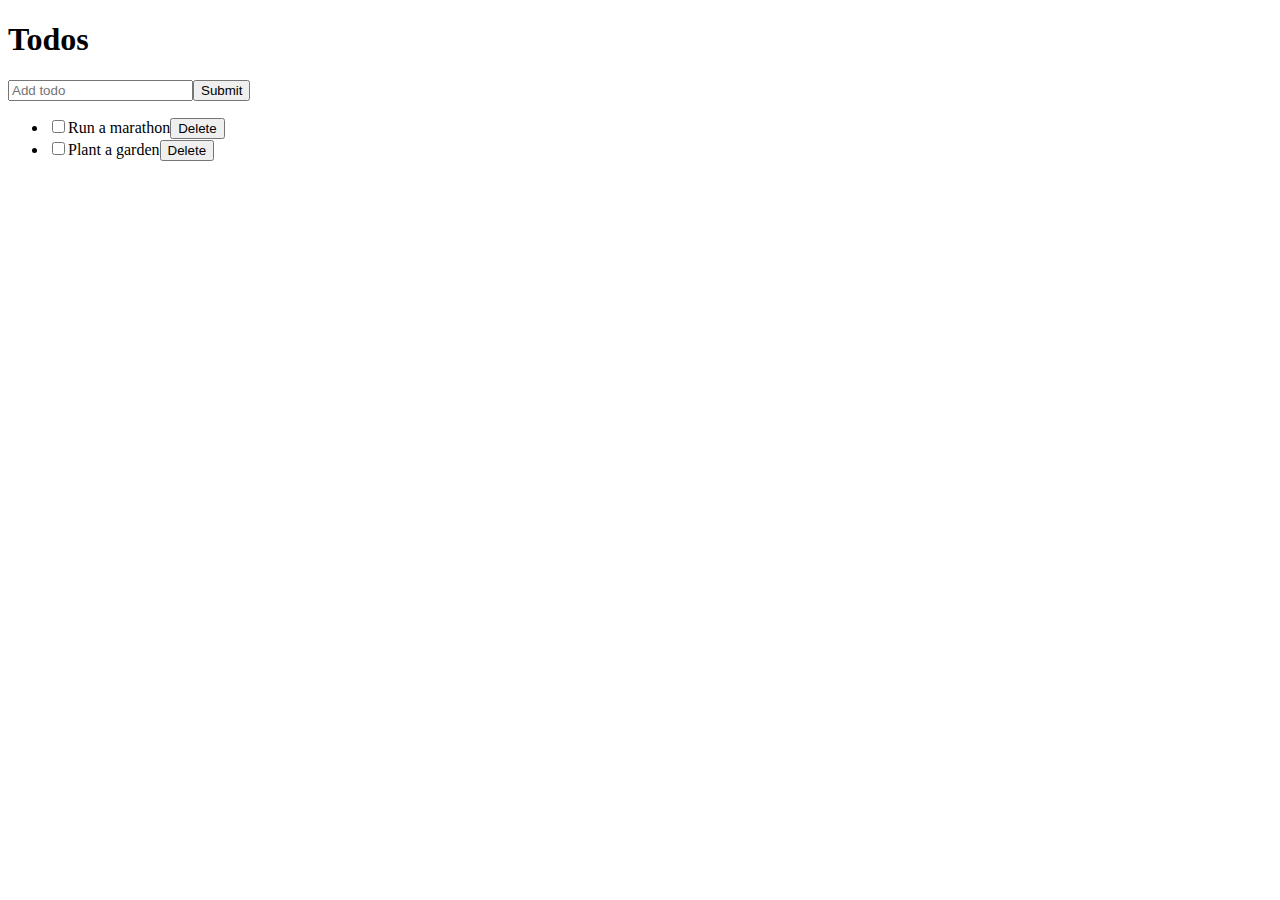
==== mvcjs01/index.html @ 1a706cd7 "segundo parcial" ====
<!DOCTYPE html>
<html lang="en">

<head>
    <meta charset="UTF-8">
    <meta name="viewport" content="width=device-width, initial-scale=1.0">
    <meta http-equiv="X-UA-Compatible" content="ie=edge">
    <title>Document</title>
    <link href="css/style.css">
    <link rel="shortcut icon" href="favicon.ico" type="image/x-icon">
    <link rel="icon" href="favicon.ico" type="image/x-icon">
</head>

<body>
    <div id="root"></div>

    <script src="js/script02.js"></script>
</body>

</html>
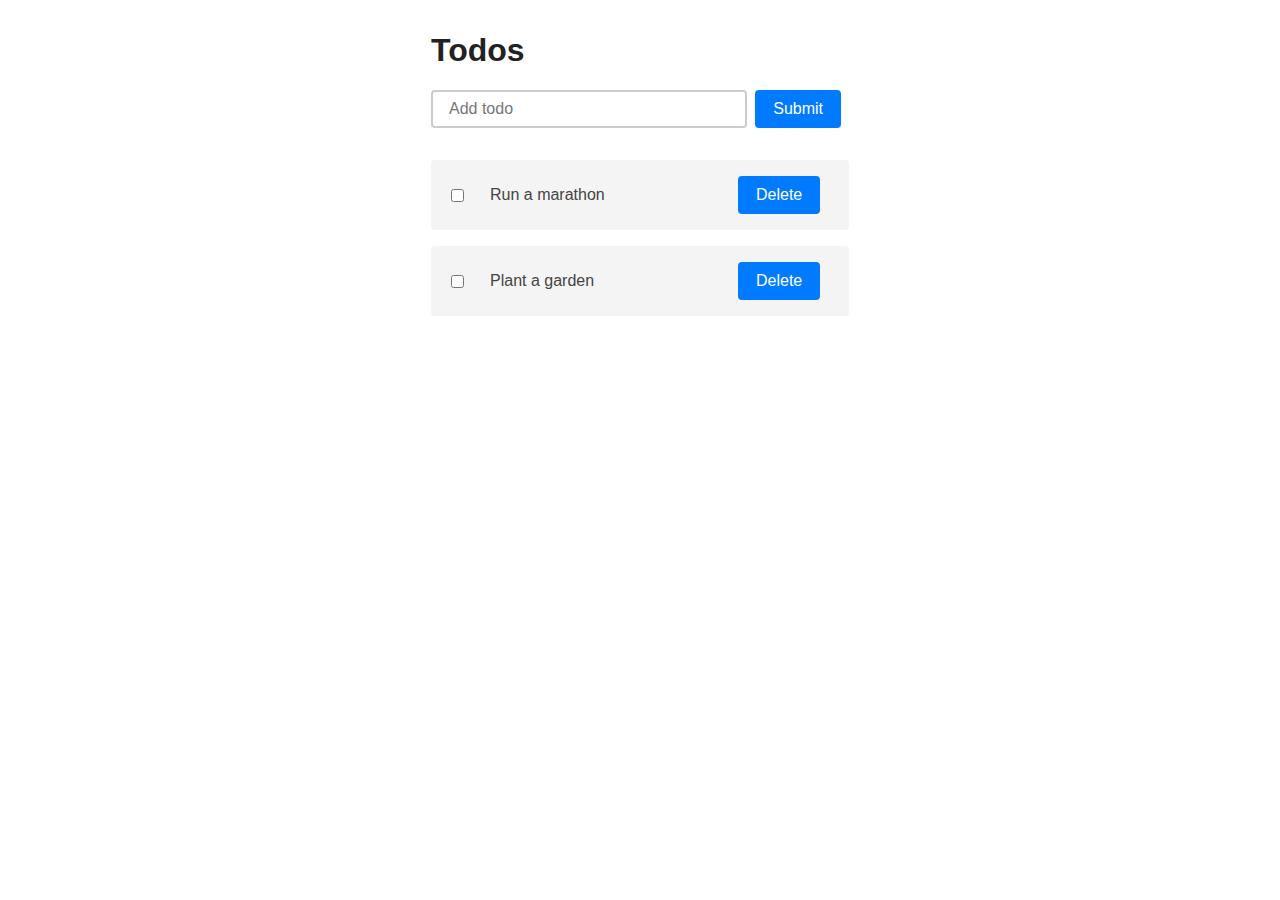
==== commit 771a0178: "Edit, Update, Delete and Toggle" ====
--- a/mvcjs01/index.html
+++ b/mvcjs01/index.html
@@ -6,7 +6,7 @@
     <meta name="viewport" content="width=device-width, initial-scale=1.0">
     <meta http-equiv="X-UA-Compatible" content="ie=edge">
     <title>Document</title>
-    <link href="css/style.css">
+    <link rel="stylesheet" href="css/style.css">
     <link rel="shortcut icon" href="favicon.ico" type="image/x-icon">
     <link rel="icon" href="favicon.ico" type="image/x-icon">
 </head>
--- a/mvcjs01/css/style.css
+++ b/mvcjs01/css/style.css
@@ -0,0 +1,90 @@
+*,
+*::before,
+*::after {
+    box-sizing: border-box
+}
+
+html {
+    font-family: sans-serif;
+    font-size: 1rem;
+    color: #444;
+}
+
+#root {
+    max-width: 450px;
+    margin: 2rem auto;
+    padding: 0 1rem;
+}
+
+form {
+    display: flex;
+    margin-bottom: 2rem;
+}
+
+[type="text"],
+button {
+    display: inline-block;
+    -webkit-appearance: none;
+    padding: .5rem 1rem;
+    font-size: 1rem;
+    border: 2px solid #ccc;
+    border-radius: 4px;
+}
+
+button {
+    cursor: pointer;
+    background: #007bff;
+    color: white;
+    border: 2px solid #007bff;
+    margin: 0 .5rem;
+}
+
+[type="text"] {
+    width: 100%;
+}
+
+[type="text"]:active,
+[type="text"]:focus {
+    outline: 0;
+    border: 2px solid #007bff;
+}
+
+[type="checkbox"] {
+    margin-right: 1rem;
+    font-size: 2rem;
+}
+
+h1 {
+    color: #222;
+}
+
+ul {
+    padding: 0;
+}
+
+li {
+    display: flex;
+    align-items: center;
+    padding: 1rem;
+    margin-bottom: 1rem;
+    background: #f4f4f4;
+    border-radius: 4px;
+}
+
+li span {
+    display: inline-block;
+    padding: .5rem;
+    width: 250px;
+    border-radius: 4px;
+    border: 2px solid transparent;
+}
+
+li span:hover {
+    background: rgba(179, 215, 255, 0.52);
+}
+
+li span:focus {
+    outline: 0;
+    border: 2px solid #007bff;
+    background: rgba(179, 207, 255, 0.52)
+}